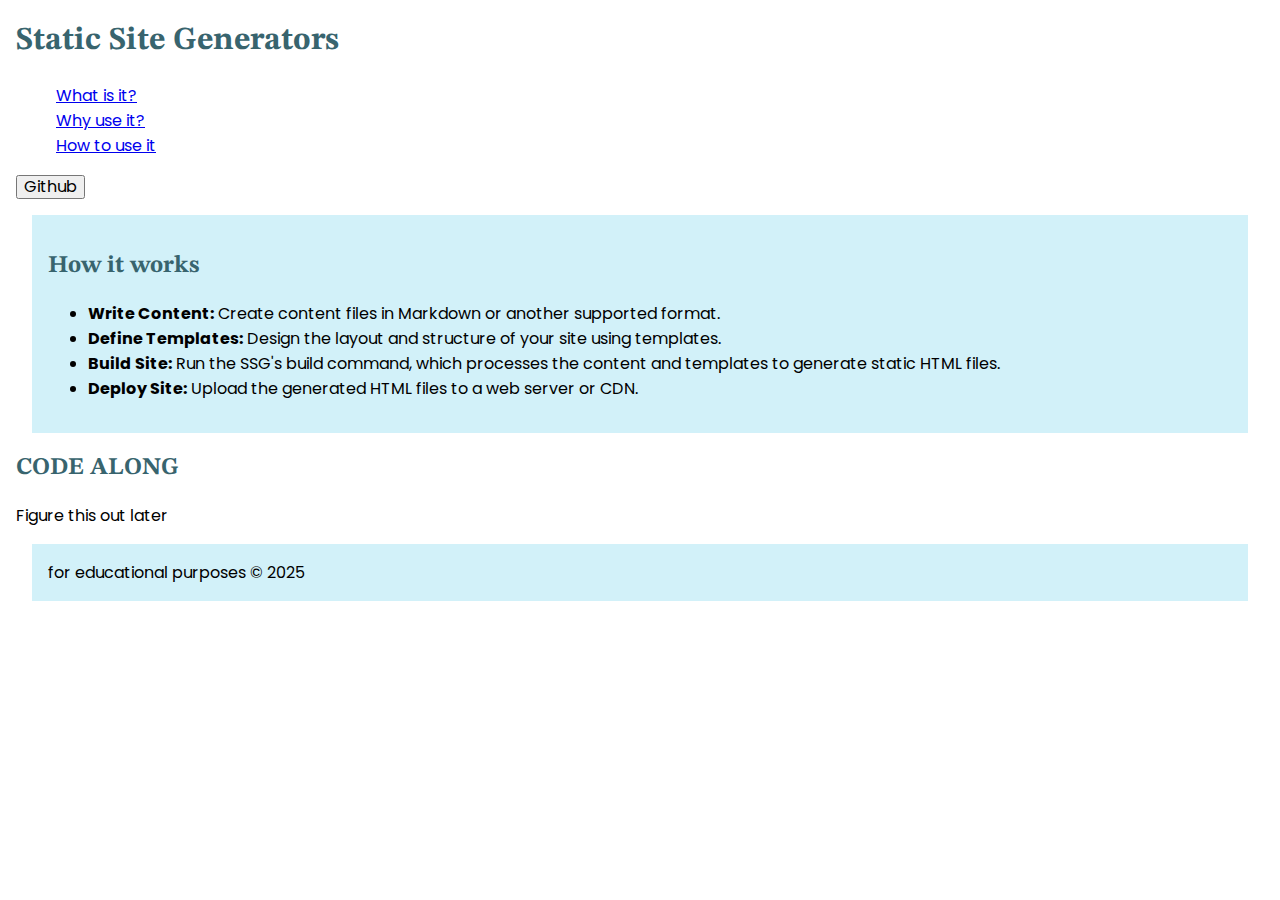
==== how.html @ 3ba7c538 "initial commit" ====
<!DOCTYPE html>
<html lang="en">
<head>
    <meta charset="UTF-8">
    <meta name="viewport" content="width=device-width, initial-scale=1.0">
    <title>Static Site Generators</title>
    <link rel="stylesheet" href="styles/normalize.css">
    <link rel="stylesheet" href="styles/base.css">
    <!--Fonts-->
    <link rel="preconnect" href="https://fonts.googleapis.com">
    <link rel="preconnect" href="https://fonts.gstatic.com" crossorigin>
    <link href="https://fonts.googleapis.com/css2?family=Poppins:ital,wght@0,100;0,200;0,300;0,400;0,500;0,600;0,700;0,800;0,900;1,100;1,200;1,300;1,400;1,500;1,600;1,700;1,800;1,900&family=STIX+Two+Text:ital,wght@0,400..700;1,400..700&display=swap" rel="stylesheet">
</head>
<body>
    <header>
        <h1>Static Site Generators</h1>
            <nav>
                <ul>
                    <a href="index.html"><li>What is it?</li></a>
                    <a href="why.html"><li>Why use it?</li></a>
                    <a href="how.html"><li>How to use it</li></a>
                </ul>
                <button>Github</button>
            </nav>
    </header>

    <section>
        <h2>How it works</h2>
        <ul>
            <li><strong>Write Content:</strong> Create content files in Markdown or another supported format.</li>
            
            <li><strong>Define Templates:</strong> Design the layout and structure of your site using templates.</li>
            
            <li><strong>Build Site:</strong> Run the SSG's build command, which processes the content and templates to generate static HTML files.</li>
            
            <li><strong>Deploy Site:</strong> Upload the generated HTML files to a web server or CDN.</li>
        </ul>
    </section>

        <h2>CODE ALONG</h2>
        <p>Figure this out later</p>

    <section>

    <footer>
        for educational purposes &copy; 2025
    </footer>
</body>
</html>
---- styles/base.css ----
body {
    margin: 1rem;
    font-family: "Poppins", serif;
    background-color: rgb(255, 255, 255);
}

h1,
h2,
h3 {
    font-family: "STIX Two Text", serif;
    color: rgb(56, 100, 110);
}

section {
    background-color: rgb(210, 241, 249);
    padding: 1rem;
    margin: 1rem;
}

nav li {
    list-style: none;
}
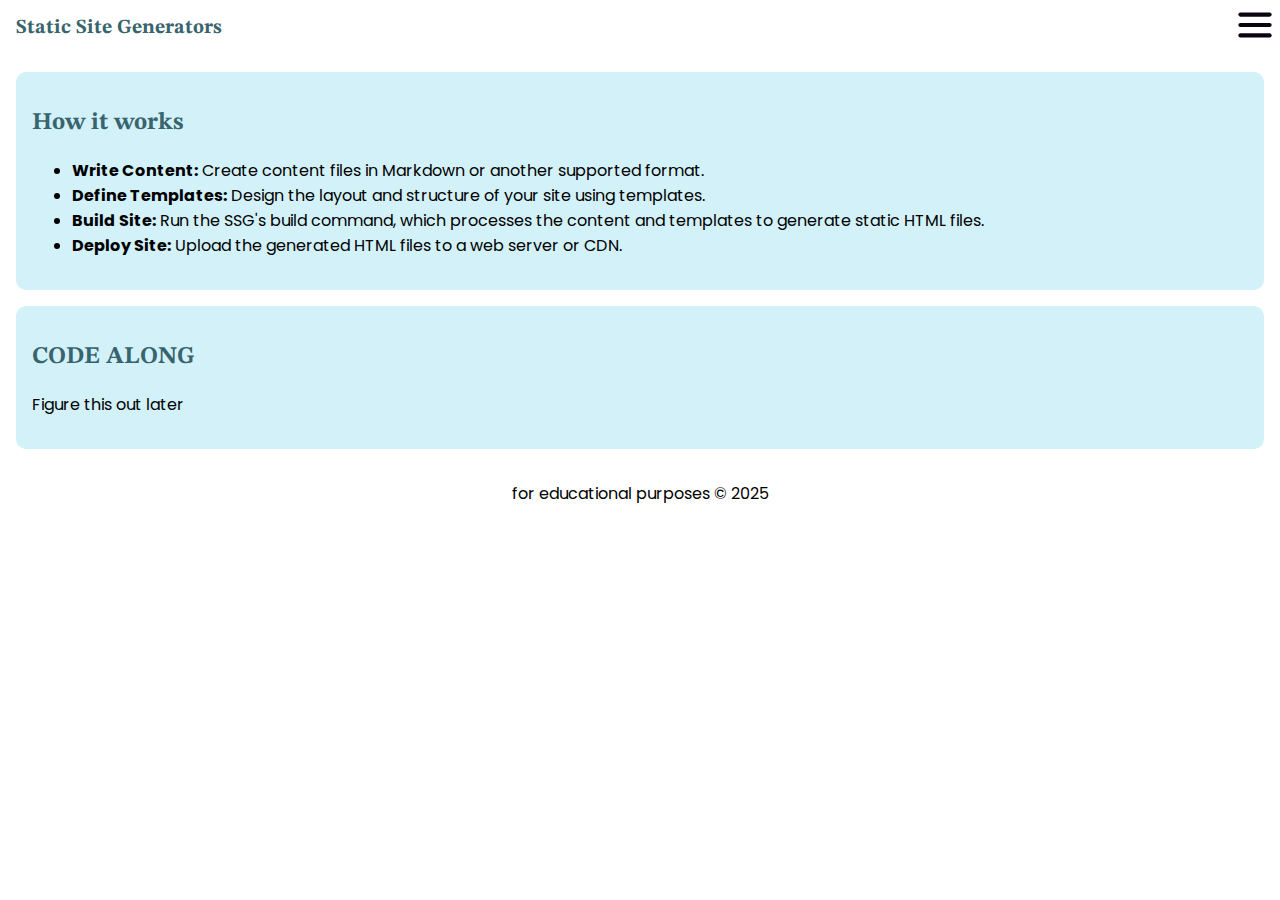
==== commit a04a1c48: "worked on toggle menu for mobile" ====
--- a/how.html
+++ b/how.html
@@ -11,39 +11,50 @@
     <link rel="preconnect" href="https://fonts.gstatic.com" crossorigin>
     <link href="https://fonts.googleapis.com/css2?family=Poppins:ital,wght@0,100;0,200;0,300;0,400;0,500;0,600;0,700;0,800;0,900;1,100;1,200;1,300;1,400;1,500;1,600;1,700;1,800;1,900&family=STIX+Two+Text:ital,wght@0,400..700;1,400..700&display=swap" rel="stylesheet">
 </head>
-<body>
-    <header>
-        <h1>Static Site Generators</h1>
-            <nav>
-                <ul>
-                    <a href="index.html"><li>What is it?</li></a>
-                    <a href="why.html"><li>Why use it?</li></a>
-                    <a href="how.html"><li>How to use it</li></a>
-                </ul>
-                <button>Github</button>
-            </nav>
-    </header>
+    <body>
+        <header>
+            <h1>Static Site Generators</h1>
 
-    <section>
-        <h2>How it works</h2>
-        <ul>
-            <li><strong>Write Content:</strong> Create content files in Markdown or another supported format.</li>
+            <img src="images/menu-toggle.svg" alt="menu toggle" class="menu-toggle" id="menuToggle">
+
+                <nav id="navMenu">
+                    <ul>
+                        <a href="index.html"><li>What is it?</li></a>
+                        <a href="why.html"><li>Why use it?</li></a>
+                        <a href="how.html"><li>How to use it</li></a>
+                    </ul>
+
+                    <img src="images/github.svg" alt="github icon" class="github">
+                
+                </nav>
             
-            <li><strong>Define Templates:</strong> Design the layout and structure of your site using templates.</li>
-            
-            <li><strong>Build Site:</strong> Run the SSG's build command, which processes the content and templates to generate static HTML files.</li>
-            
-            <li><strong>Deploy Site:</strong> Upload the generated HTML files to a web server or CDN.</li>
-        </ul>
-    </section>
+        </header>
+        <main>
+                <section>
+                    <h2>How it works</h2>
+                    <ul>
+                        <li><strong>Write Content:</strong> Create content files in Markdown or another supported format.</li>
+                        
+                        <li><strong>Define Templates:</strong> Design the layout and structure of your site using templates.</li>
+                        
+                        <li><strong>Build Site:</strong> Run the SSG's build command, which processes the content and templates to generate static HTML files.</li>
+                        
+                        <li><strong>Deploy Site:</strong> Upload the generated HTML files to a web server or CDN.</li>
+                    </ul>
 
-        <h2>CODE ALONG</h2>
-        <p>Figure this out later</p>
+                </section>
 
-    <section>
+                <section>
+                    <h2>CODE ALONG</h2>
+                    <p>Figure this out later</p>
+                </section>
 
-    <footer>
-        for educational purposes &copy; 2025
-    </footer>
-</body>
+        </main>
+
+        <footer>
+            for educational purposes &copy; 2025
+        </footer>
+
+    </body>
+    <script src="javascript/base.js"></script>
 </html>--- a/styles/base.css
+++ b/styles/base.css
@@ -1,7 +1,10 @@
 body {
-    margin: 1rem;
     font-family: "Poppins", serif;
     background-color: rgb(255, 255, 255);
+}
+
+main {
+    margin-top: 4.5rem;
 }
 
 h1,
@@ -11,12 +14,94 @@
     color: rgb(56, 100, 110);
 }
 
+h1 {
+    margin: .5rem;
+    font-size: 20px;
+    
+}
+
 section {
     background-color: rgb(210, 241, 249);
     padding: 1rem;
     margin: 1rem;
+    border-radius: 10px;
+}
+
+
+/*---------------------------------------------------------------------------------*/
+/* Navigation Bar*/
+/*---------------------------------------------------------------------------------*/
+header {
+    background-color: white;
+    padding: .5rem;
+    position: fixed;
+    top: 0;
+    left: 0;
+    right: 0;
+    z-index: 1000;
+}
+
+.menu-toggle {
+    max-width: 50px;
+    position: absolute;
+    top: 0;
+    right: 0;
+    cursor: pointer;
+    display: block;
+  
+}
+
+nav ul {
+    list-style: none;
+    padding: 0;
+    margin: 0;
 }
 
 nav li {
-    list-style: none;
+    padding: .5rem;
+    text-align: center;
+}
+
+nav {
+    display: none;
+    flex-direction: column;
+    align-items: center;
+    padding: 0;
+    margin: 0;
+}
+
+.github {
+    padding: .5rem;
+    max-width: 50px;
+}
+
+
+/* Links */
+
+
+a {
+    text-decoration: none;
+    color: inherit;
+}
+
+a:visited {
+    color: black;
+}
+a:hover,
+a:focus,
+a:active {
+    display: block;
+    width: 100vw;
+    text-align: center;
+    color: white;
+    background-color: rgb(56, 100, 110);
+}
+
+/* Footer */
+
+footer {
+    display: flex;
+    justify-content: center;
+    background-color: white;
+    padding: 1rem;
 }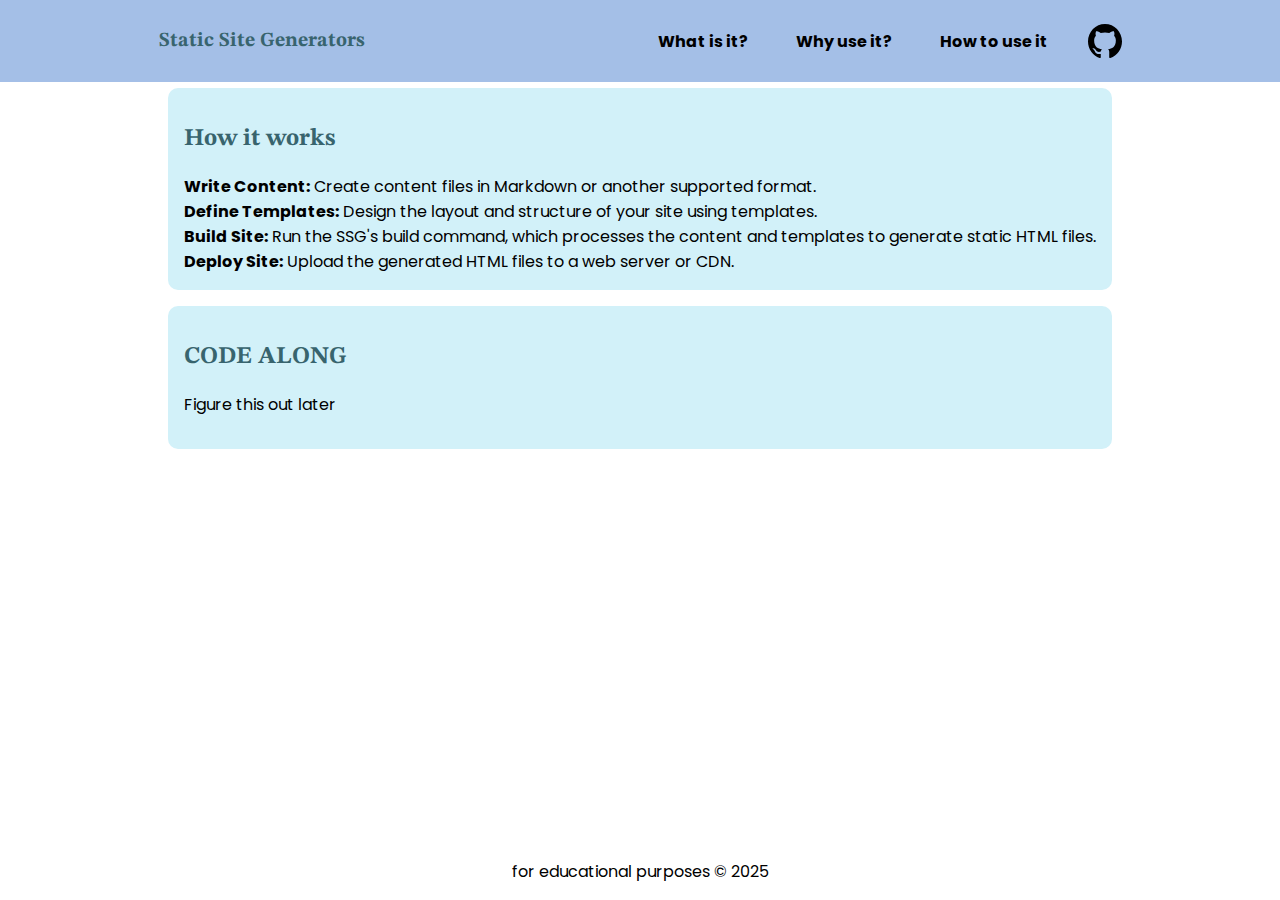
==== commit de32d21f: "Styling Modifying" ====
--- a/how.html
+++ b/how.html
@@ -17,16 +17,28 @@
 
             <img src="images/menu-toggle.svg" alt="menu toggle" class="menu-toggle" id="menuToggle">
 
-                <nav id="navMenu">
-                    <ul>
-                        <a href="index.html"><li>What is it?</li></a>
-                        <a href="why.html"><li>Why use it?</li></a>
-                        <a href="how.html"><li>How to use it</li></a>
-                    </ul>
-
-                    <img src="images/github.svg" alt="github icon" class="github">
-                
-                </nav>
+            <nav class="desktop-nav">
+                <ul>
+                    <a href="index.html"><li>What is it?</li></a>
+                    <a href="why.html"><li>Why use it?</li></a>
+                    <a href="how.html"><li>How to use it</li></a>
+                </ul>
+                <img src="images/github.svg" alt="github icon" class="github">
+            </nav>
+    
+            <div class="menu-toggle" id="menuToggle">
+                <div></div>
+                <div></div>
+                <div></div>
+            </div>
+            
+            <nav class="mobile-nav" id="mobileNav">
+                <ul>
+                    <a href="index.html"><li>What is it?</li></a>
+                    <a href="why.html"><li>Why use it?</li></a>
+                    <a href="how.html"><li>How to use it</li></a>
+                </ul>
+            </nav>
             
         </header>
         <main>
--- a/styles/base.css
+++ b/styles/base.css
@@ -1,10 +1,34 @@
+/*--------------------------------------------------------------
+>>> TABLE OF CONTENTS:
+----------------------------------------------------------------
+# Generic (CALLED IN ANOTHER FILE)
+    - Normalize
+    - Box sizing
+    - Media width
+# Base
+    - Typography
+    - Elements
+    - Links
+# Layouts
+# Components
+    - Header
+    - Main
+    - Footer
+--------------------------------------------------------------*/
+
+/*--------------------------------------------------------------
+# Base
+--------------------------------------------------------------*/
+
+/* Typography
+--------------------------------------------- */
 body {
     font-family: "Poppins", serif;
     background-color: rgb(255, 255, 255);
-}
-
-main {
-    margin-top: 4.5rem;
+    padding: 0 10vw;
+    display: flex;
+    flex-direction: column;
+    min-height: 100vh;
 }
 
 h1,
@@ -15,25 +39,89 @@
 }
 
 h1 {
-    margin: .5rem;
+    margin: 0.5rem;
     font-size: 20px;
-    
-}
-
+}
+
+/* Elements
+--------------------------------------------- */
 section {
     background-color: rgb(210, 241, 249);
     padding: 1rem;
-    margin: 1rem;
+    margin: 1rem auto;
     border-radius: 10px;
-}
-
-
-/*---------------------------------------------------------------------------------*/
-/* Navigation Bar*/
-/*---------------------------------------------------------------------------------*/
+    max-width: 1200px;
+}
+
+ul {
+    list-style: none;
+    padding: 0;
+    margin: 0;
+}
+
+img {
+    display: block;
+    margin: 0 auto;
+    max-width: 100%;
+    height: auto;
+}
+
+/* Links
+--------------------------------------------- */
+a {
+    text-decoration: none;
+    color: inherit;
+}
+
+a:visited {
+    color: black;
+}
+
+@media screen and (min-width: 769px) {
+    .desktop-nav ul li:hover {
+        color: white;
+        background-color: rgb(56, 100, 110);
+    }
+}
+
+@media screen and (max-width: 768px) {
+    a:hover,
+    a:focus,
+    a:active {
+        display: block;
+        width: 100vw;
+        text-align: center;
+        color: white;
+        background-color: rgb(56, 100, 110);
+    }
+    body {
+        padding: 0 5vw;
+    }
+}
+
+/*--------------------------------------------------------------
+# Layout
+--------------------------------------------------------------*/
+main {
+    margin-top: 4.5rem;
+    max-width: 1200px;
+    margin-left: auto;
+    margin-right: auto;
+    flex: 1;
+}
+
+/*--------------------------------------------------------------
+# Components
+--------------------------------------------------------------*/
+
+/* Header
+--------------------------------------------- */
 header {
-    background-color: white;
-    padding: .5rem;
+    background-color: rgb(164, 191, 231);
+    display: flex;
+    justify-content: space-around;
+    align-items: center;
+    padding: 1rem;
     position: fixed;
     top: 0;
     left: 0;
@@ -41,67 +129,95 @@
     z-index: 1000;
 }
 
-.menu-toggle {
-    max-width: 50px;
-    position: absolute;
-    top: 0;
-    right: 0;
-    cursor: pointer;
-    display: block;
-  
-}
-
-nav ul {
+/* Desktop Navigation */
+.desktop-nav {
+    display: flex;
+    align-items: center;
+    gap: 1rem;
+}
+
+.desktop-nav ul {
+    display: flex;
     list-style: none;
     padding: 0;
     margin: 0;
-}
-
-nav li {
-    padding: .5rem;
-    text-align: center;
-}
-
-nav {
+    gap: 1rem;
+}
+
+.desktop-nav li {
+    font-weight: bold;
+    padding: 0.5rem 1rem;
+    border-radius: 5px;
+}
+
+/* Mobile Navigation */
+.mobile-nav {
     display: none;
     flex-direction: column;
+    position: absolute;
+    top: 100%;
+    left: 0;
+    width: 100%;
+    background-color: rgb(164, 191, 231);
+}
+
+.mobile-nav ul {
+    display: flex;
+    flex-direction: column;
+    gap: 0.5rem;
     align-items: center;
-    padding: 0;
-    margin: 0;
-}
-
+}
+
+.mobile-nav li {
+    font-weight: bold;
+    padding: 0.5rem 1rem;
+    text-align: center;
+}
+
+.menu-toggle {
+    display: none;
+    margin-right: 0;
+}
+
+/* Responsive Navigation */
+@media screen and (max-width: 768px) {
+    h1 {
+        margin-left: 2rem;
+    }
+
+    .desktop-nav {
+        display: none;
+    }
+
+    .menu-toggle {
+        display: block;
+        cursor: pointer;
+        width: 40px;
+        height: 30px;
+    }
+
+    .mobile-nav {
+        display: none;
+    }
+
+    .menu-toggle.active + .mobile-nav {
+        display: flex;
+    }
+}
+
+/* Main
+--------------------------------------------- */
 .github {
-    padding: .5rem;
+    padding: 0.5rem;
     max-width: 50px;
 }
 
-
-/* Links */
-
-
-a {
-    text-decoration: none;
-    color: inherit;
-}
-
-a:visited {
-    color: black;
-}
-a:hover,
-a:focus,
-a:active {
-    display: block;
-    width: 100vw;
-    text-align: center;
-    color: white;
-    background-color: rgb(56, 100, 110);
-}
-
-/* Footer */
-
+/* Footer
+--------------------------------------------- */
 footer {
     display: flex;
     justify-content: center;
     background-color: white;
     padding: 1rem;
+    margin-top: auto;
 }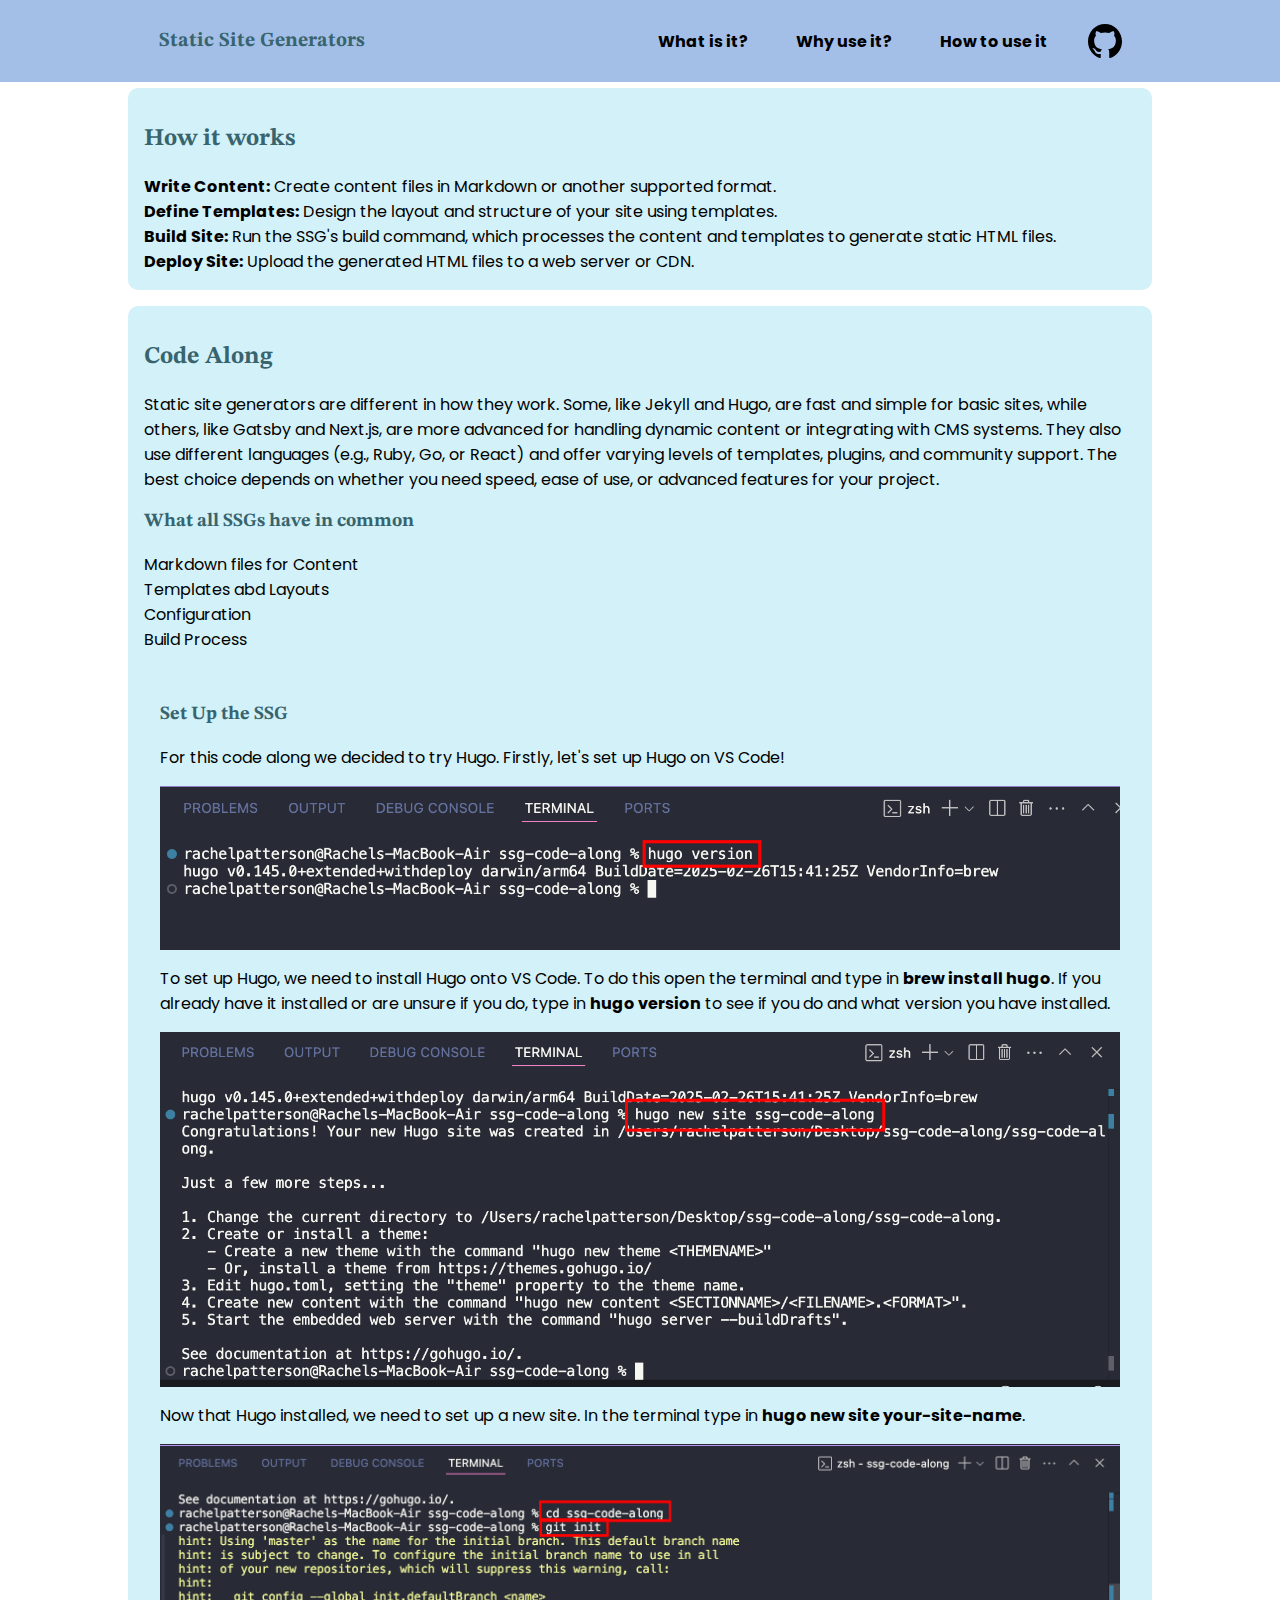
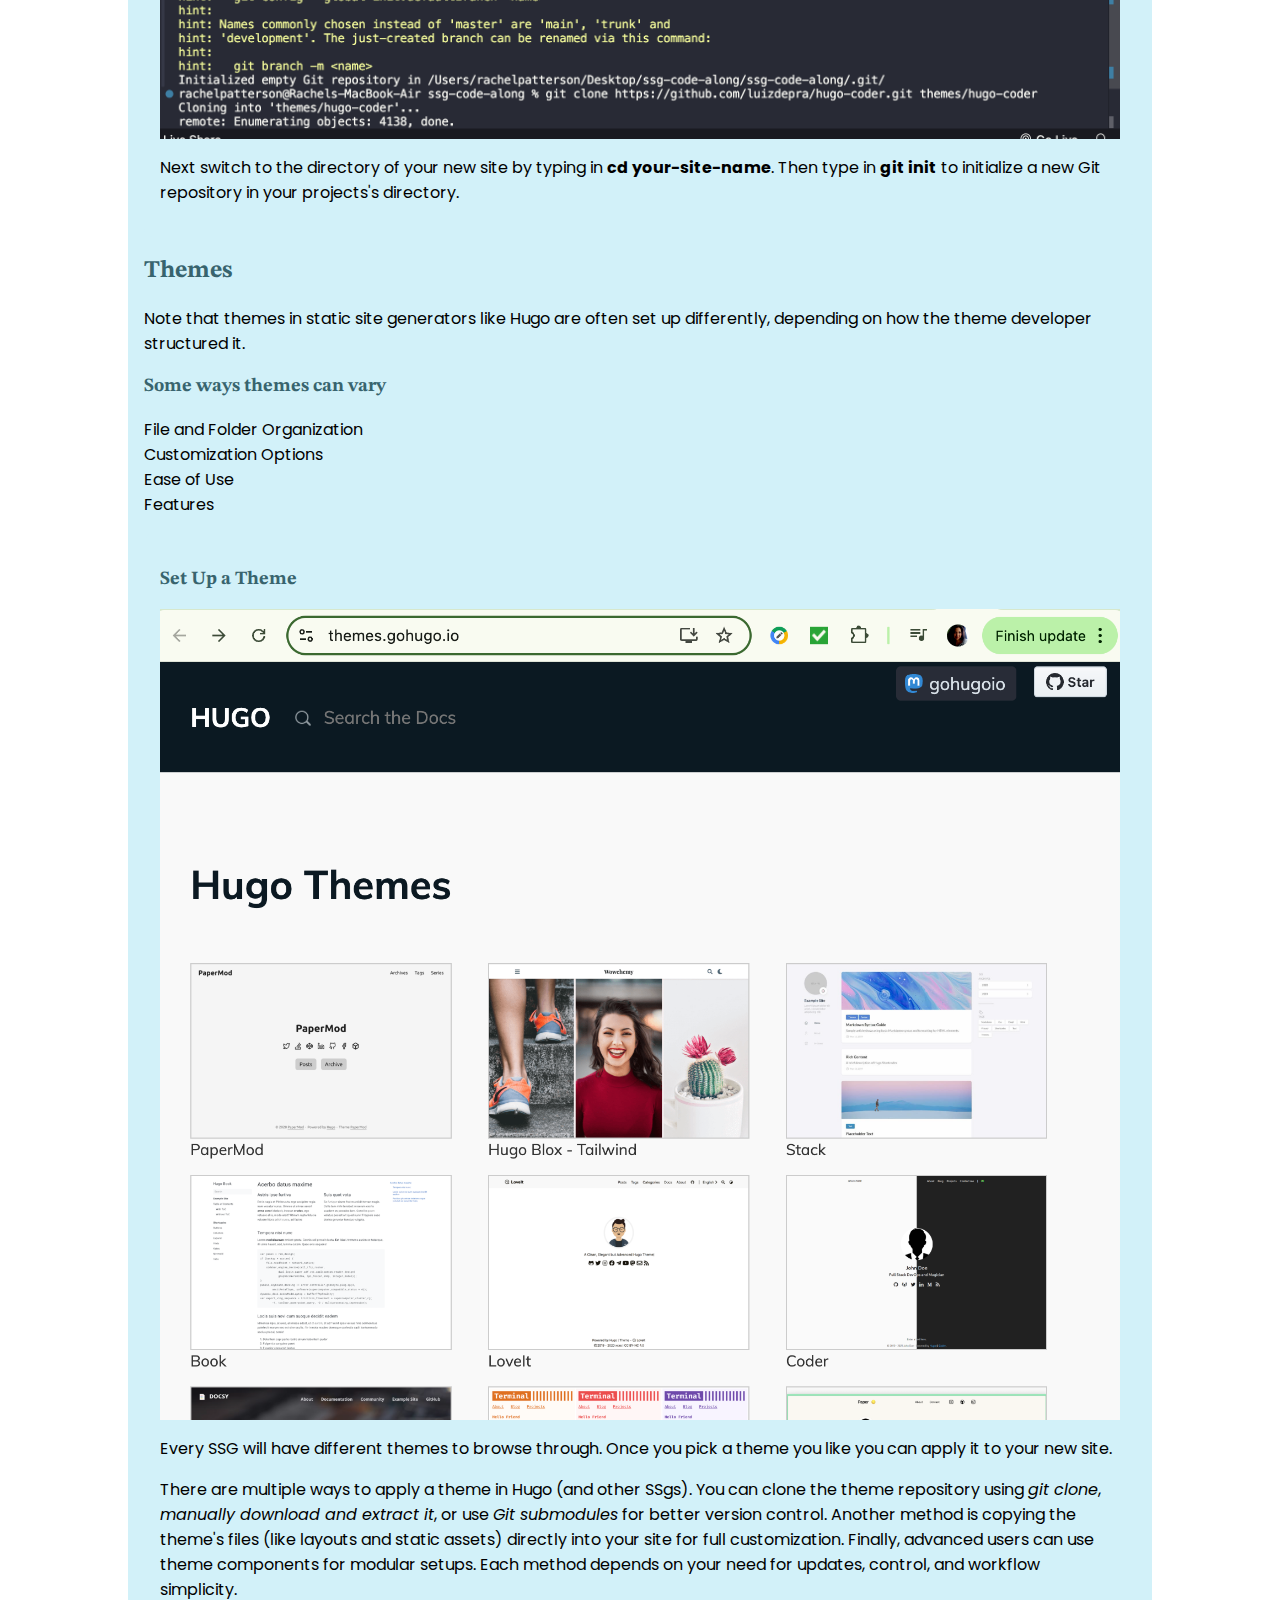
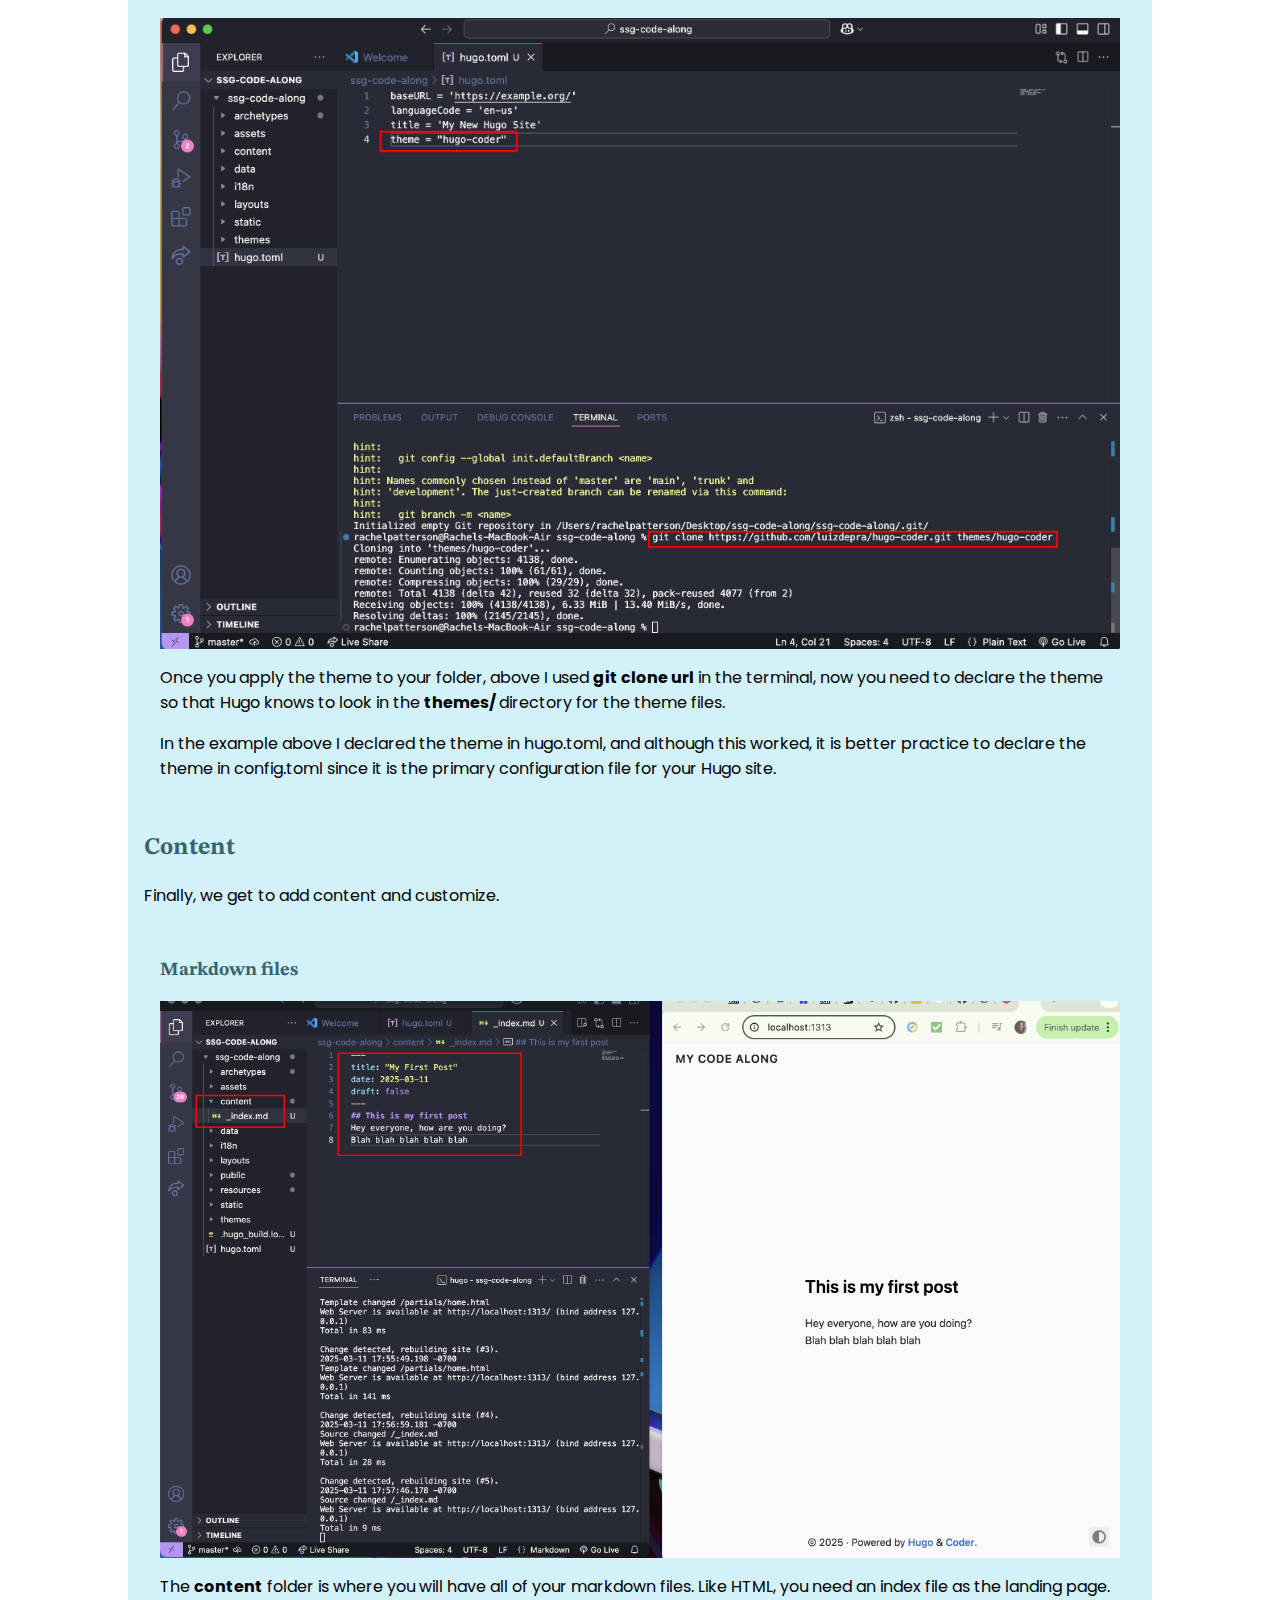
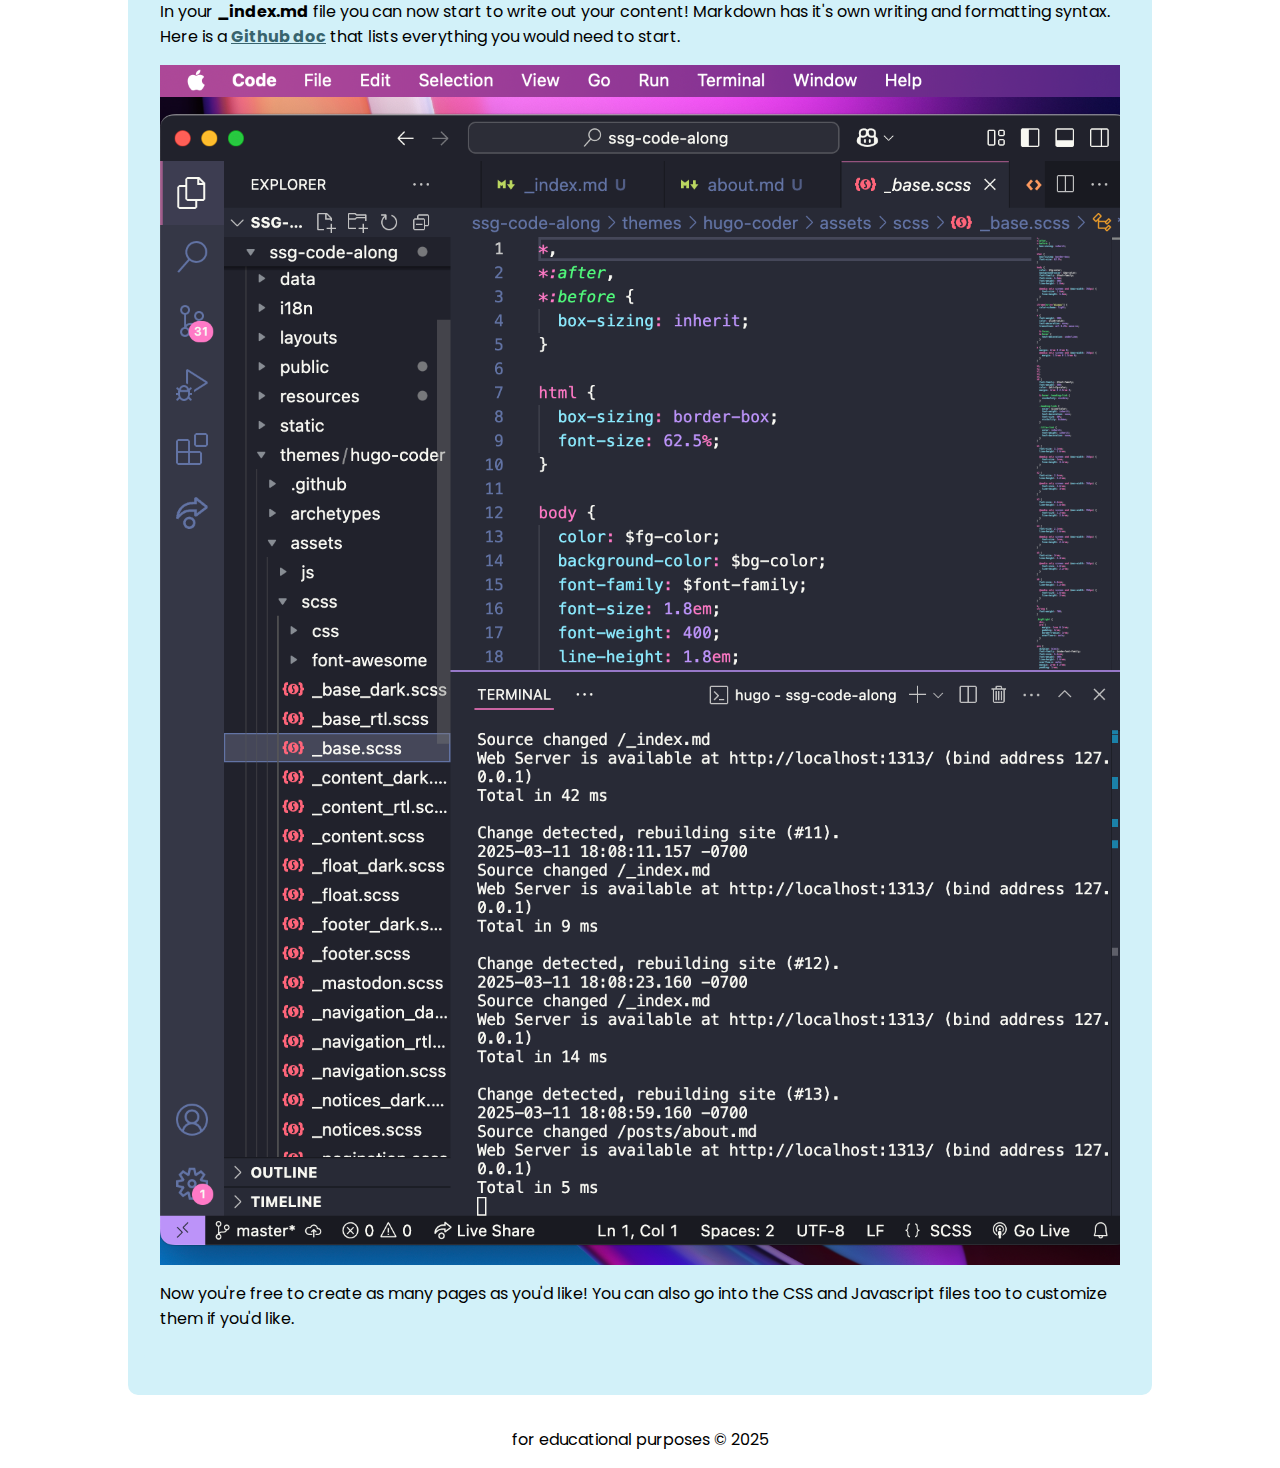
==== commit 0915b83e: "worked on the code along" ====
--- a/how.html
+++ b/how.html
@@ -57,8 +57,86 @@
                 </section>
 
                 <section>
-                    <h2>CODE ALONG</h2>
-                    <p>Figure this out later</p>
+                            <h2>Code Along</h2>
+
+                            <p>Static site generators are different in how they work. Some, like Jekyll and Hugo, are fast and simple for basic sites, while others, like Gatsby and Next.js, are more advanced for handling dynamic content or integrating with CMS systems. They also use different languages (e.g., Ruby, Go, or React) and offer varying levels of templates, plugins, and community support. The best choice depends on whether you need speed, ease of use, or advanced features for your project.</p>
+
+                            <h3>What all SSGs have in common</h3>
+
+                            <ul>
+                                <li>Markdown files for Content</li>
+                                <li>Templates abd Layouts</li>
+                                <li>Configuration</li>
+                                <li>Build Process</li>
+                            </ul>
+
+                        <section>
+                            <h3>Set Up the SSG</h3>
+                            <p>For this code along we decided to try Hugo. Firstly, let's set up Hugo on VS Code!</p>
+
+
+                            <img src="images/hugo-version.png">
+
+                            <p>To set up Hugo, we need to install Hugo onto VS Code. To do this open the terminal and type in <strong>brew install hugo</strong>. If you already have it installed or are unsure if you do, type in <strong>hugo version</strong> to see if you do and what version you have installed.</p>
+
+
+                            <img src="images/new-site.png">
+
+                            <p>Now that Hugo installed, we need to set up a new site. In the terminal type in <strong>hugo new site your-site-name</strong>.</p>
+
+
+                            <img src="images/git-init.png">
+
+                            <p>Next switch to the directory of your new site by typing in <strong>cd your-site-name</strong>. Then type in <strong>git init</strong> to initialize a new Git repository in your projects's directory.</p>
+
+                        </section>
+
+                        
+                            <h2>Themes</h2>
+
+                            <p>Note that themes in static site generators like Hugo are often set up differently, depending on how the theme developer structured it.</p>
+
+                            <h3>Some ways themes can vary</h3>
+
+                            <ul>
+                                <li>File and Folder Organization</li>
+                                <li>Customization Options</li>
+                                <li>Ease of Use</li>
+                                <li>Features</li>
+                            </ul>
+
+                        <section>
+
+                            <h3>Set Up a Theme</h3>
+
+                            <img src="images/choose-theme.png">
+
+                            <p>Every SSG will have different themes to browse through. Once you pick a theme you like you can apply it to your new site.</p>
+
+                            <p>There are multiple ways to apply a theme in Hugo (and other SSgs). You can clone the theme repository using <em>git clone</em>, <em>manually download and extract it</em>, or use <em>Git submodules</em> for better version control. Another method is copying the theme's files (like layouts and static assets) directly into your site for full customization. Finally, advanced users can use theme components for modular setups. Each method depends on your need for updates, control, and workflow simplicity.</p>
+
+                            <img src="images/theme-hugotoml.png">
+
+                            <p>Once you apply the theme to your folder, above I used <strong>git clone url</strong> in the terminal, now you need to declare the theme so that Hugo knows to look in the <strong>themes/ </strong>directory for the theme files.</p>
+
+                            <p>In the example above I declared the theme in hugo.toml, and although this worked, it is better practice to declare the theme in config.toml since it is the primary configuration file for your Hugo site.</p>
+                        </section>
+
+                        <h2>Content</h2>
+                        <p>Finally, we get to add content and customize.</p>
+
+                        <section>
+                            <h3>Markdown files</h3>
+
+                            <img src="images/firstpage-modify.png">
+
+                            <p>The <strong>content</strong> folder is where you will have all of your markdown files. Like HTML, you need an index file as the landing page. In your <strong>_index.md</strong> file you can now start to write out your content! Markdown has it's own writing and formatting syntax. Here is a <a href="https://docs.github.com/en/get-started/writing-on-github/getting-started-with-writing-and-formatting-on-github/basic-writing-and-formatting-syntax" class="gitlink" target="_blank">Github doc</a> that lists everything you would need to start.</p>
+
+                            <img src="images/css.png">
+
+                            <p>Now you're free to create as many pages as you'd like! You can also go into the CSS and Javascript files too to customize them if you'd like.</p>
+                        </section>           
+
                 </section>
 
         </main>
--- a/styles/base.css
+++ b/styles/base.css
@@ -212,6 +212,11 @@
     max-width: 50px;
 }
 
+a.gitlink {
+    color: rgb(56, 100, 110);
+    font-weight: 700;
+    text-decoration: underline;
+}
 /* Footer
 --------------------------------------------- */
 footer {
